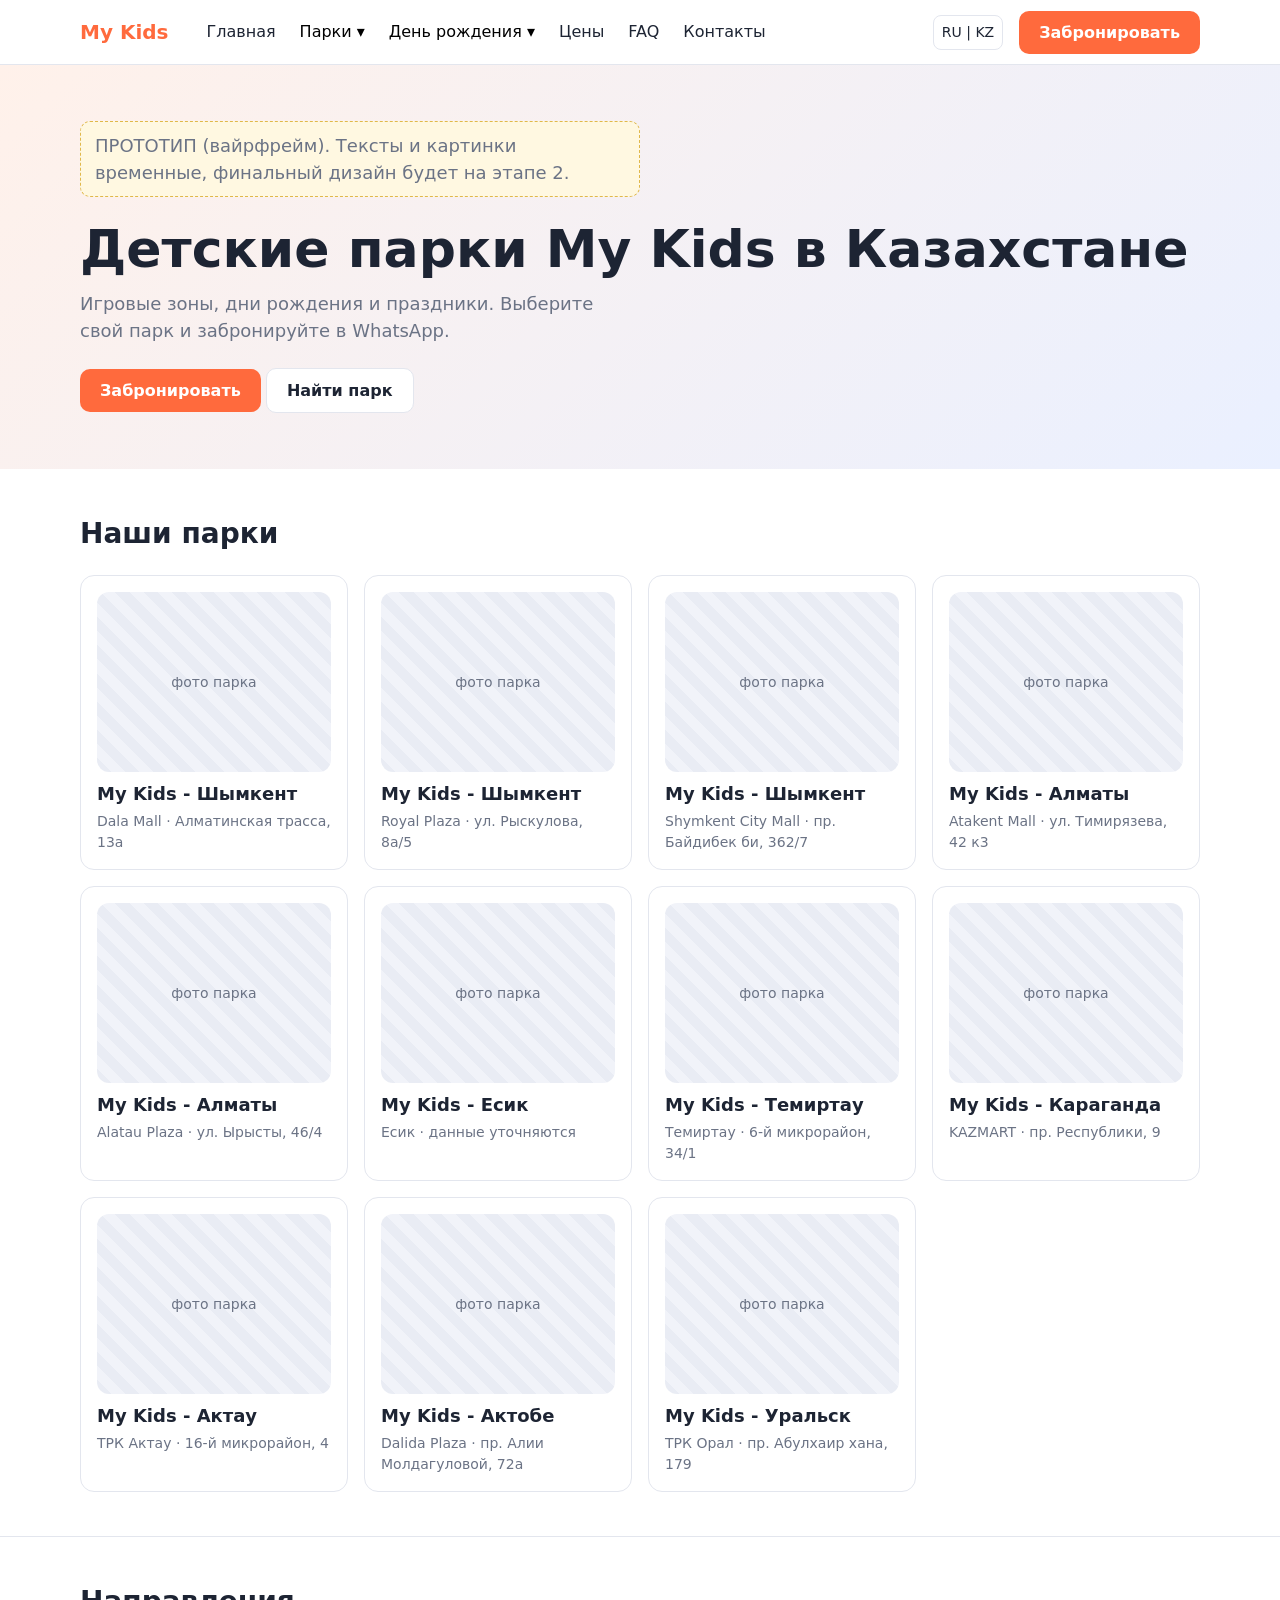
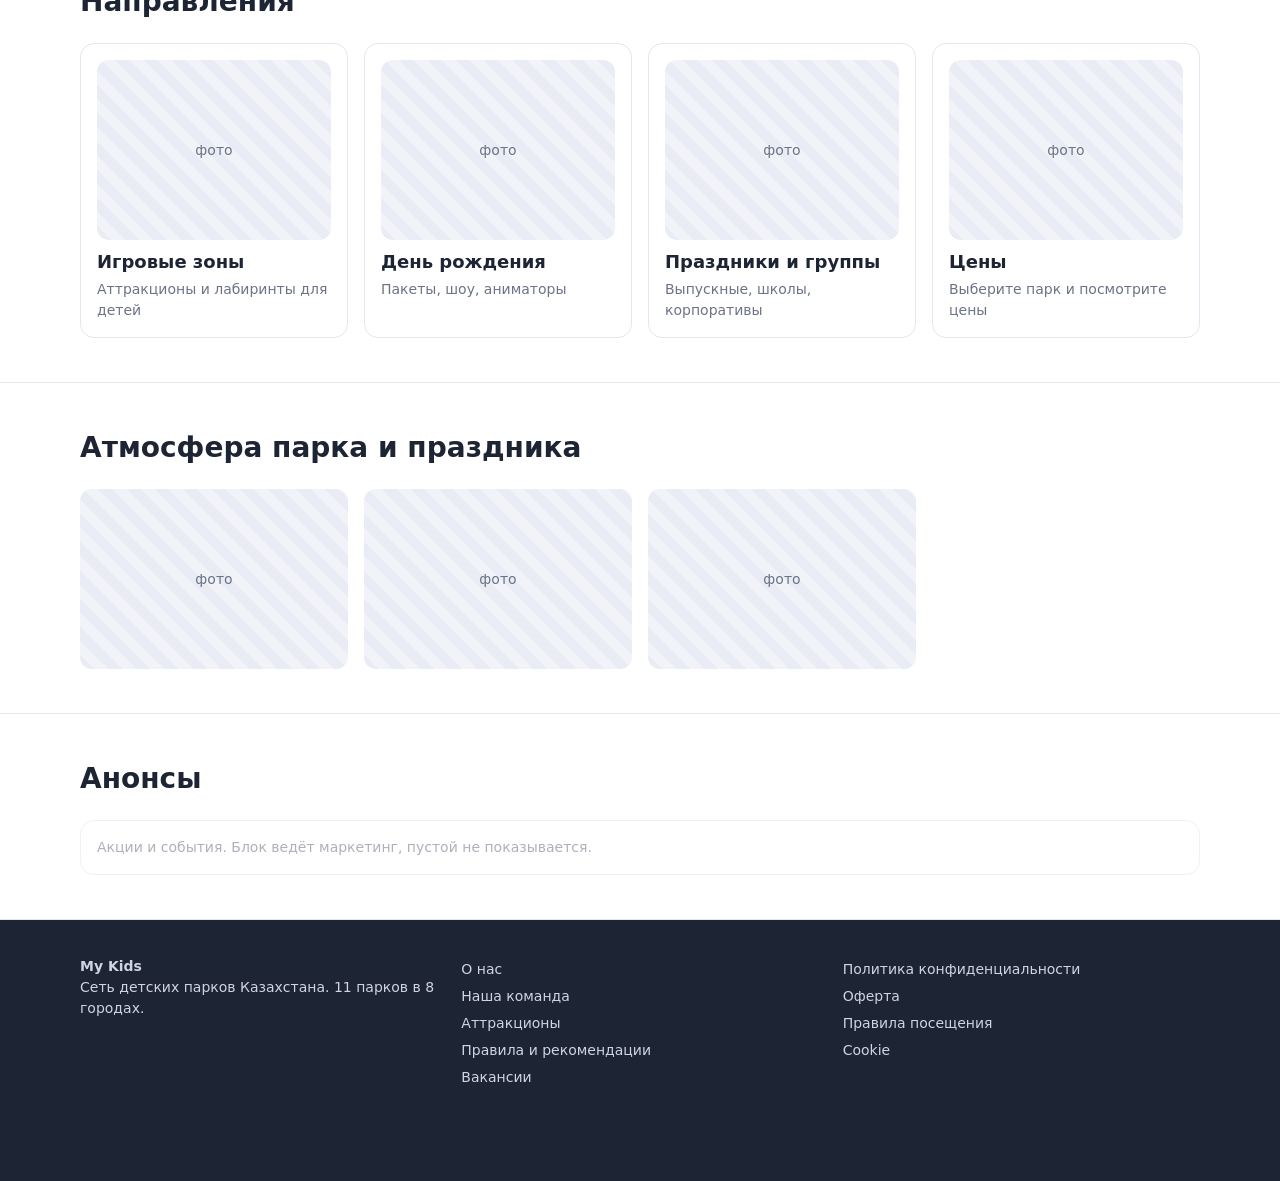
==== index.html @ 1615ea55 "feat: prototype preview" ====
<!doctype html><html lang="ru"><head><meta charset="utf-8"><meta name="robots" content="noindex,nofollow"><meta name="viewport" content="width=device-width,initial-scale=1">
<title>My Kids — прототип главной</title><link rel="stylesheet" href="style.css"></head><body>
<section class="hero"><div class="wrap">
 <p class="note">ПРОТОТИП (вайрфрейм). Тексты и картинки временные, финальный дизайн будет на этапе 2.</p>
 <h1>Детские парки My Kids в Казахстане</h1>
 <p>Игровые зоны, дни рождения и праздники. Выберите свой парк и забронируйте в WhatsApp.</p>
 <button class="btn" onclick="book()">Забронировать</button>
 <a class="btn sec" href="#parks">Найти парк</a>
</div></section>
<section class="blk" id="parks"><div class="wrap"><h2>Наши парки</h2><div class="grid" id="pg"></div></div></section>
<section class="blk"><div class="wrap"><h2>Направления</h2><div class="grid">
 <a class="card" href="#"><div class="ph">фото</div><h3>Игровые зоны</h3><p>Аттракционы и лабиринты для детей</p></a>
 <a class="card" href="#"><div class="ph">фото</div><h3>День рождения</h3><p>Пакеты, шоу, аниматоры</p></a>
 <a class="card" href="#"><div class="ph">фото</div><h3>Праздники и группы</h3><p>Выпускные, школы, корпоративы</p></a>
 <a class="card" href="#"><div class="ph">фото</div><h3>Цены</h3><p>Выберите парк и посмотрите цены</p></a>
</div></div></section>
<section class="blk"><div class="wrap"><h2>Атмосфера парка и праздника</h2><div class="grid"><div class="ph">фото</div><div class="ph">фото</div><div class="ph">фото</div></div></div></section>
<section class="blk"><div class="wrap"><h2>Анонсы</h2><div class="card empty"><p>Акции и события. Блок ведёт маркетинг, пустой не показывается.</p></div></div></section>
<script src="data.js"></script><script src="app.js"></script>
<script>document.addEventListener('DOMContentLoaded',()=>{
 $('#pg').innerHTML=PARKS.map(p=>`<a class="card" href="${parkUrl(p)}"><div class="ph">фото парка</div><h3>My Kids - ${p.city}</h3><p>${p.name}${p.addr?' · '+p.addr:' · данные уточняются'}</p></a>`).join('')})</script>
</body></html>
---- style.css ----
:root{--ink:#1d2433;--mut:#6b7385;--line:#e3e6ee;--bg:#f6f7fb;--acc:#ff6a3d;--acc2:#2f6bff;--wa:#25d366}
*{box-sizing:border-box}body{margin:0;font:16px/1.5 system-ui,sans-serif;color:var(--ink);background:#fff}
a{color:inherit}img{max-width:100%}
.wrap{max-width:1160px;margin:0 auto;padding:0 20px}
header{position:sticky;top:0;background:#fff;border-bottom:1px solid var(--line);z-index:20}
.bar{display:flex;align-items:center;gap:16px;height:64px}
.logo{font-weight:800;font-size:20px;text-decoration:none;color:var(--acc)}
nav{display:flex;gap:4px;margin-left:12px;flex:1}
nav a,nav button.nb{padding:8px 10px;border-radius:8px;text-decoration:none;font:inherit;background:none;border:0;cursor:pointer}
nav a:hover,nav .dd:hover>button{background:var(--bg)}
.dd{position:relative}.dd .menu{display:none;position:absolute;top:100%;left:0;background:#fff;border:1px solid var(--line);border-radius:10px;padding:6px;min-width:220px;box-shadow:0 8px 24px #0001}
.dd:hover .menu,.dd:focus-within .menu{display:block}.menu a{display:block}
.lang{border:1px solid var(--line);border-radius:8px;padding:6px 8px;font-size:14px}
.btn{display:inline-block;background:var(--acc);color:#fff;border:0;border-radius:10px;padding:12px 20px;font:600 16px system-ui;cursor:pointer;text-decoration:none}
.btn.sec{background:#fff;color:var(--ink);border:1px solid var(--line)}.btn.wa{background:var(--wa)}
.burger{display:none;background:none;border:1px solid var(--line);border-radius:8px;padding:8px 10px}
.hero{background:linear-gradient(135deg,#fff1ea,#eaf0ff);padding:56px 0}
.hero h1{font-size:clamp(30px,5vw,52px);line-height:1.1;margin:0 0 12px}
.hero p{font-size:18px;color:var(--mut);max-width:560px;margin:0 0 24px}
.ph{background:repeating-linear-gradient(45deg,#e9ecf4,#e9ecf4 10px,#f1f3f9 10px,#f1f3f9 20px);color:var(--mut);display:flex;align-items:center;justify-content:center;border-radius:12px;min-height:180px;font-size:14px;text-align:center;padding:8px}
section.blk{padding:44px 0;border-bottom:1px solid var(--line)}
section.blk h2{margin:0 0 20px;font-size:28px}
.grid{display:grid;gap:16px;grid-template-columns:repeat(auto-fill,minmax(240px,1fr))}
.card{border:1px solid var(--line);border-radius:14px;padding:16px;background:#fff}
.card h3{margin:8px 0 4px;font-size:18px}.card p{margin:0;color:var(--mut);font-size:14px}
a.card{text-decoration:none;display:block}a.card:hover{border-color:var(--acc)}
.tag{display:inline-block;font-size:12px;background:var(--bg);border-radius:6px;padding:2px 8px;color:var(--mut)}
.note{background:#fff8e1;border:1px dashed #e0b84a;border-radius:10px;padding:10px 14px;font-size:14px;margin:0 0 20px}
.empty{opacity:.55}
table{width:100%;border-collapse:collapse}td,th{padding:10px;border-bottom:1px solid var(--line);text-align:left}
.crumbs{font-size:14px;color:var(--mut);padding:14px 0}
.facts{display:grid;gap:8px;margin:16px 0 24px}.facts b{display:inline-block;min-width:80px;color:var(--mut);font-weight:500}
details{border-bottom:1px solid var(--line);padding:12px 0}summary{cursor:pointer;font-weight:600}
footer{background:#1d2433;color:#cfd4e2;padding:36px 0 90px;font-size:14px}footer a{display:block;color:#cfd4e2;text-decoration:none;padding:3px 0}
.fcols{display:grid;gap:24px;grid-template-columns:repeat(auto-fit,minmax(180px,1fr))}
.fixwa{display:none;position:fixed;left:12px;right:12px;bottom:12px;z-index:30;text-align:center;box-shadow:0 6px 20px #0003}
.modal{position:fixed;inset:0;background:#0007;display:none;align-items:center;justify-content:center;z-index:50;padding:16px}
.modal.on{display:flex}.mbox{background:#fff;border-radius:16px;padding:24px;max-width:560px;width:100%;max-height:90vh;overflow:auto}
.mbox h3{margin:0 0 4px;font-size:22px}.opts{display:grid;gap:8px;grid-template-columns:repeat(auto-fill,minmax(150px,1fr));margin-top:14px}
.opts button{border:1px solid var(--line);background:#fff;border-radius:10px;padding:12px;font:inherit;text-align:left;cursor:pointer}
.opts button:hover{border-color:var(--acc)}.opts small{display:block;color:var(--mut)}
.pbar{position:sticky;top:64px;background:#fff;border-bottom:1px solid var(--line);z-index:10;overflow-x:auto;white-space:nowrap}
.pbar a{display:inline-block;padding:12px 12px;text-decoration:none;font-size:14px;color:var(--mut)}.pbar a:hover{color:var(--ink)}
@media(max-width:860px){
 nav{display:none;position:absolute;top:64px;left:0;right:0;background:#fff;flex-direction:column;border-bottom:1px solid var(--line);padding:8px 20px}
 nav.on{display:flex}.burger{display:block;margin-left:auto}.dd .menu{position:static;display:block;border:0;box-shadow:none;padding-left:12px}
 .bar>.btn{display:none}.fixwa{display:block}.pbar{top:64px}
}
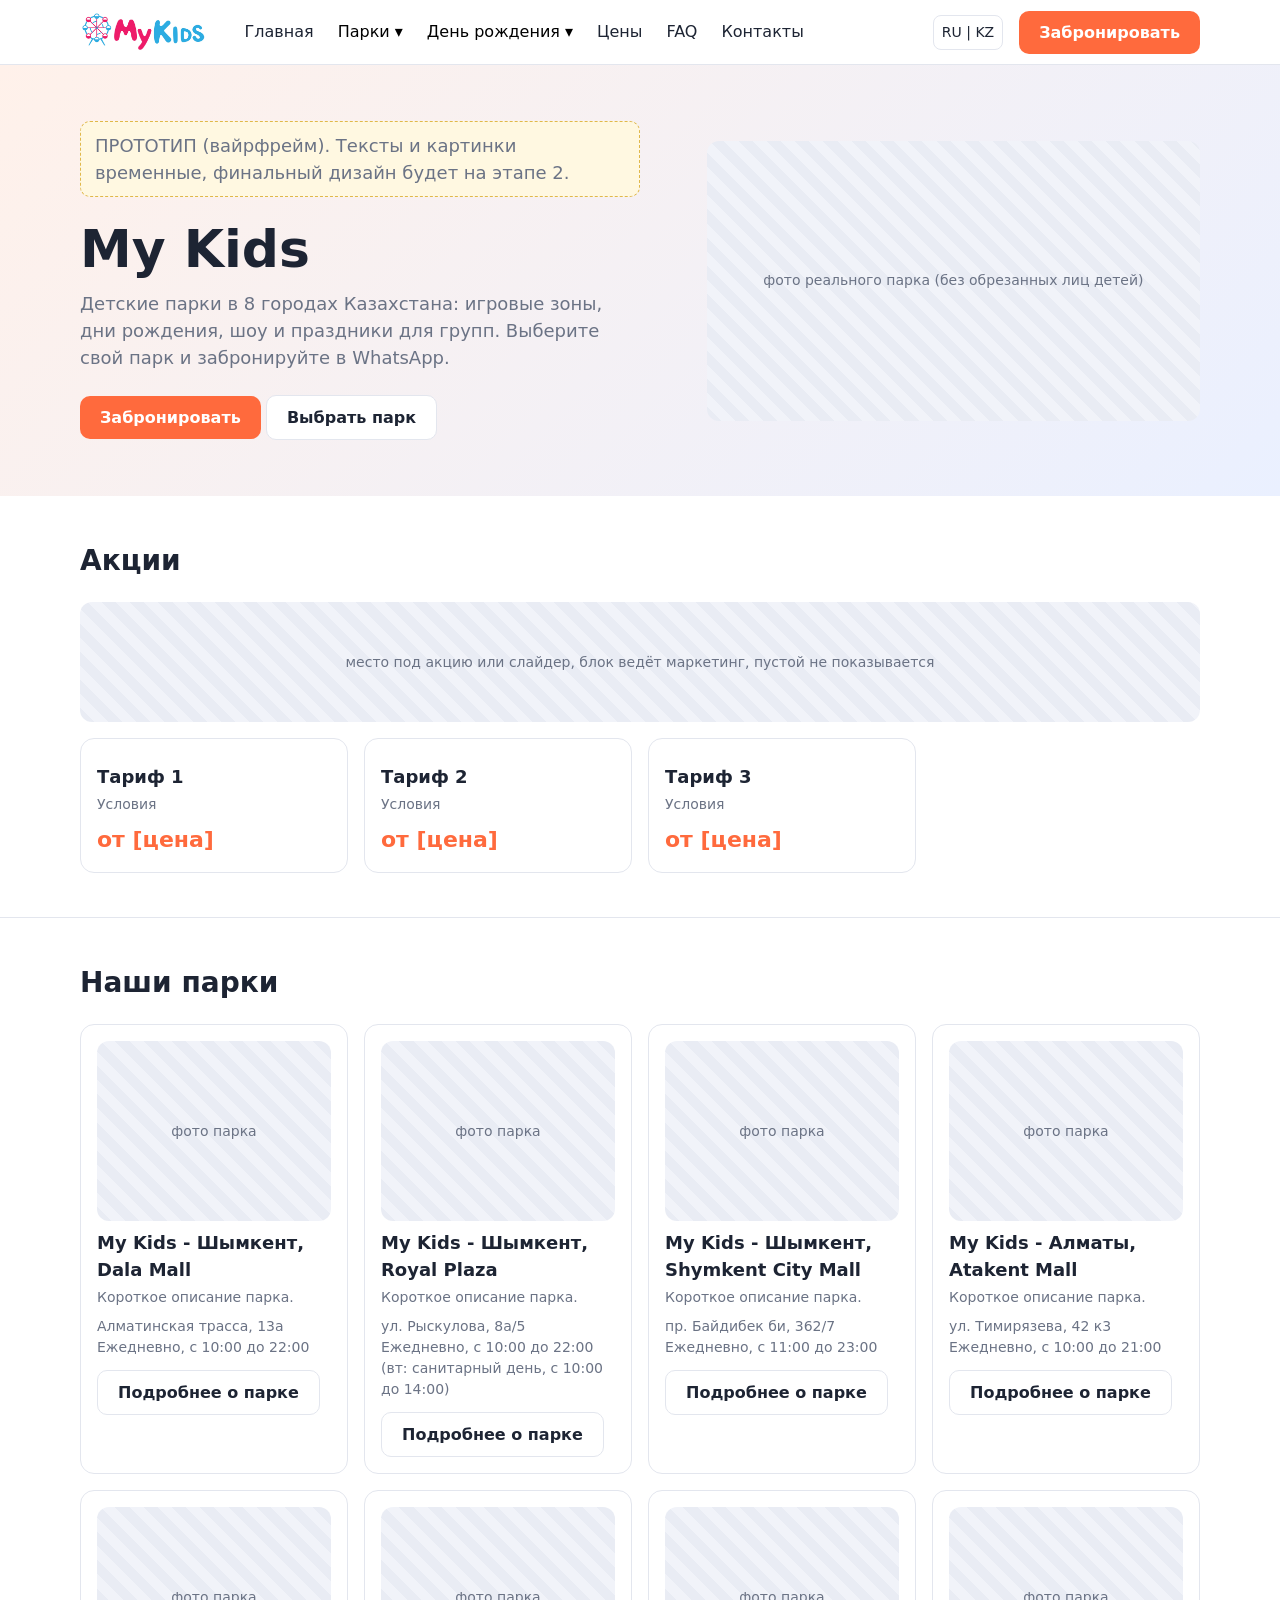
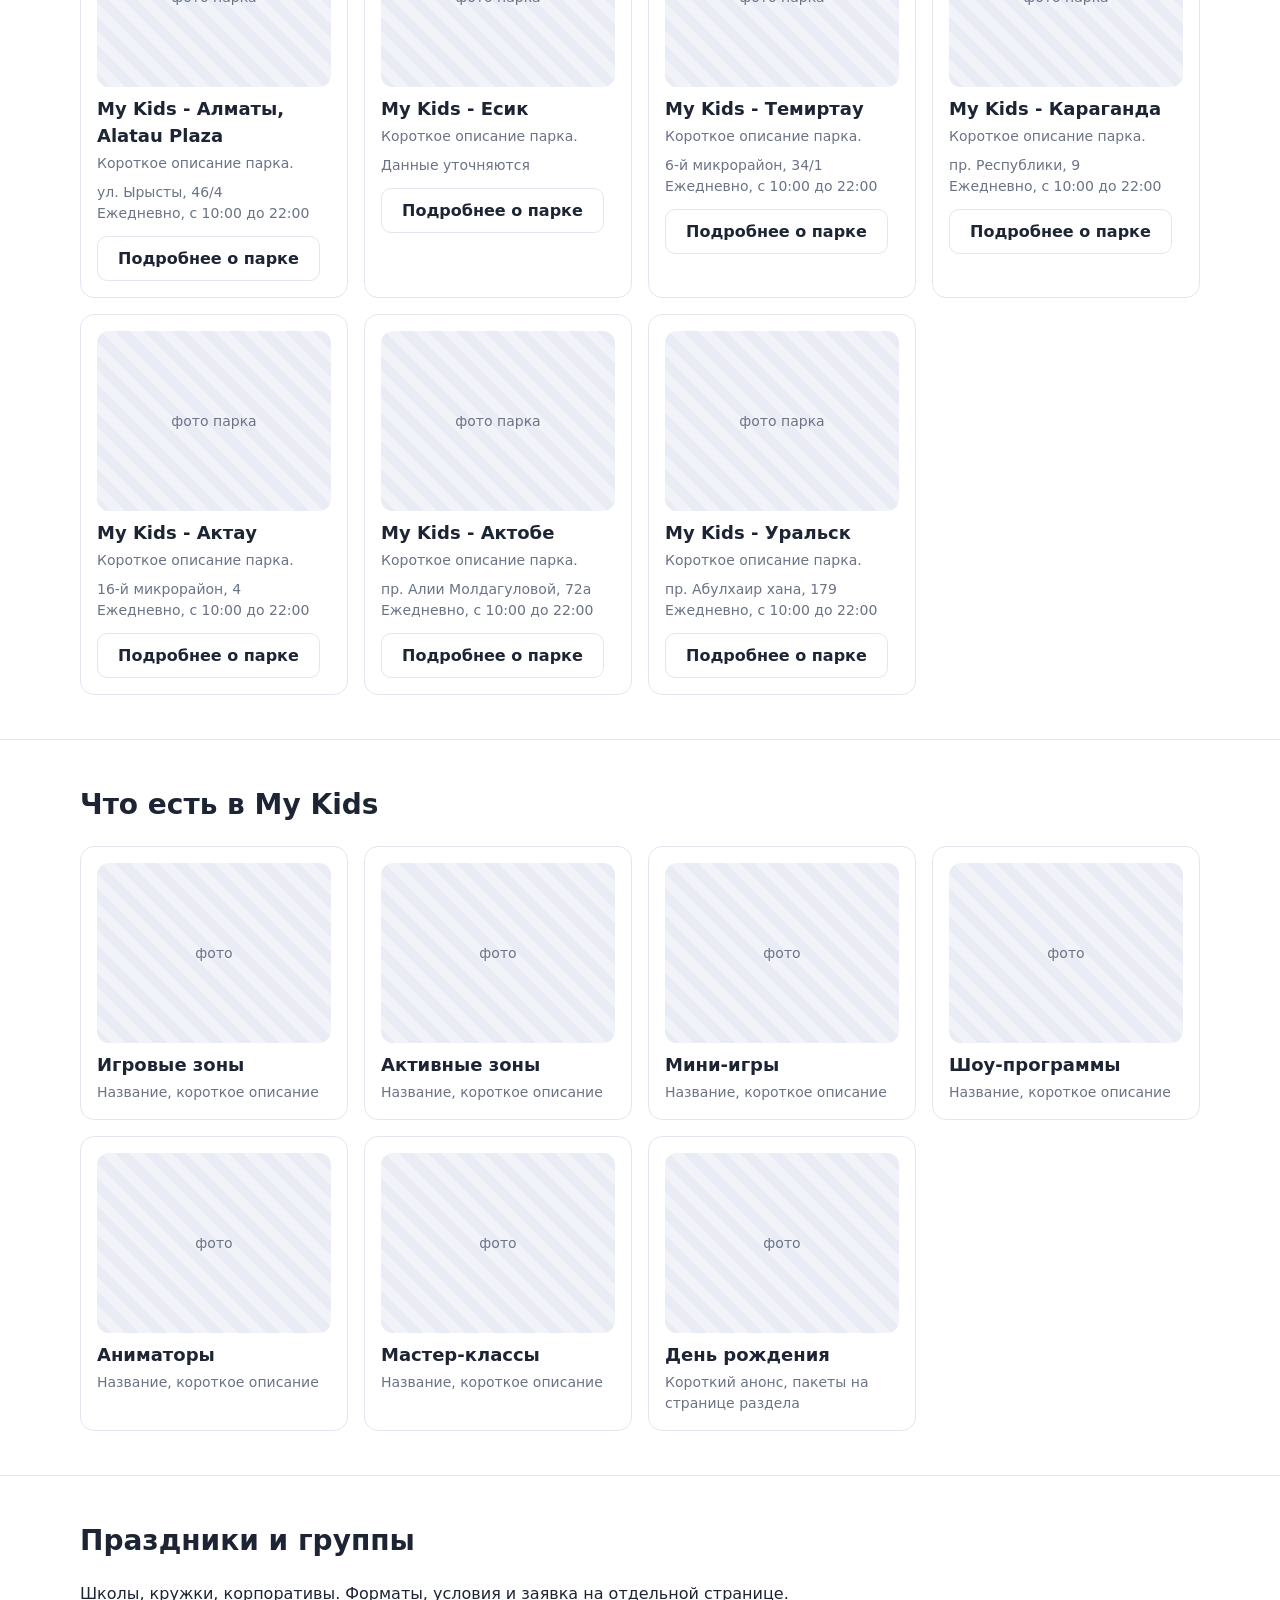
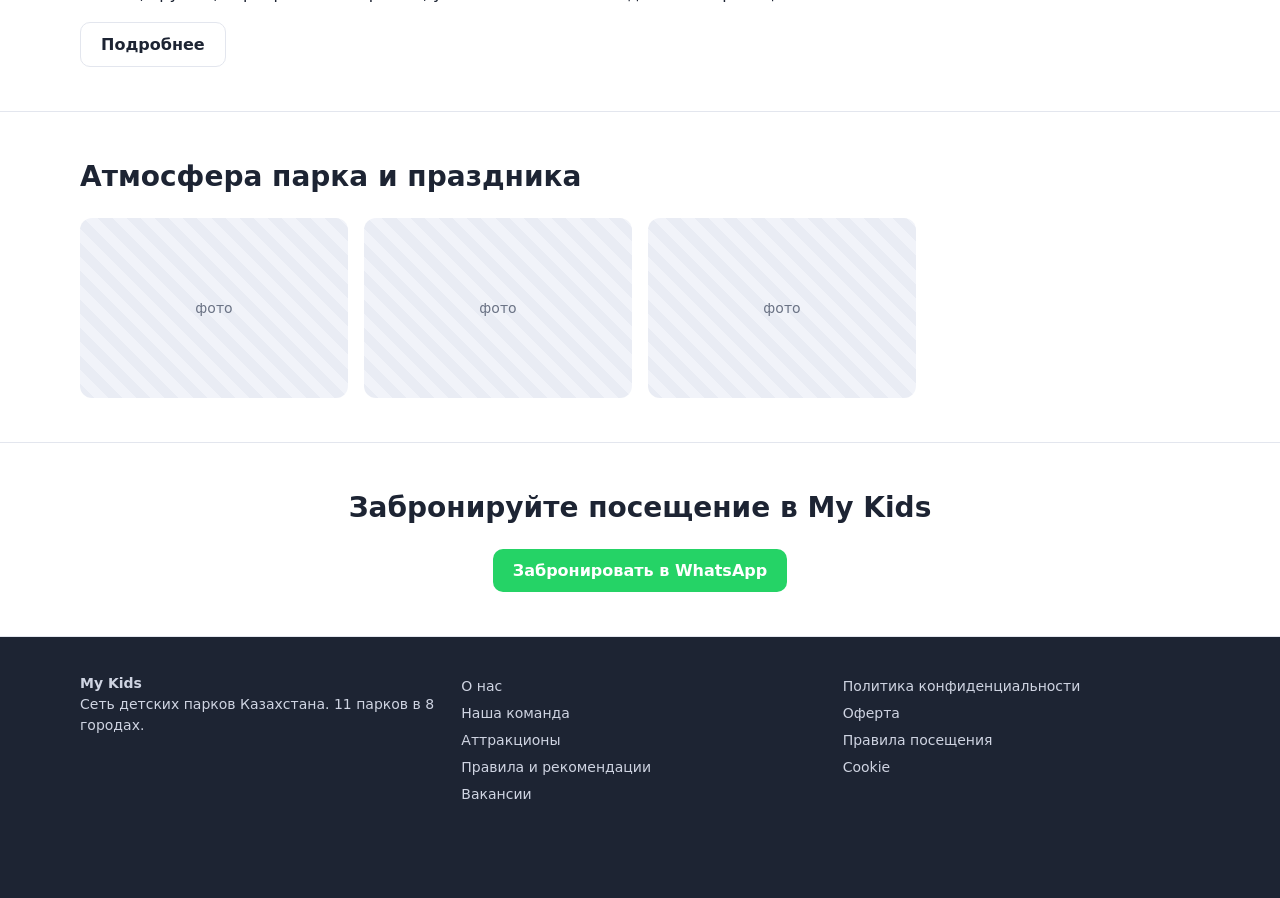
==== commit 8b8e9ffc: "chore: update preview" ====
--- a/index.html
+++ b/index.html
@@ -1,22 +1,28 @@
 <!doctype html><html lang="ru"><head><meta charset="utf-8"><meta name="robots" content="noindex,nofollow"><meta name="viewport" content="width=device-width,initial-scale=1">
-<title>My Kids — прототип главной</title><link rel="stylesheet" href="style.css"></head><body>
-<section class="hero"><div class="wrap">
+<title>My Kids</title><link rel="stylesheet" href="style.css"></head><body>
+<section class="hero"><div class="wrap hgrid"><div>
  <p class="note">ПРОТОТИП (вайрфрейм). Тексты и картинки временные, финальный дизайн будет на этапе 2.</p>
- <h1>Детские парки My Kids в Казахстане</h1>
- <p>Игровые зоны, дни рождения и праздники. Выберите свой парк и забронируйте в WhatsApp.</p>
+ <h1>My Kids</h1>
+ <p>Детские парки в 8 городах Казахстана: игровые зоны, дни рождения, шоу и праздники для групп. Выберите свой парк и забронируйте в WhatsApp.</p>
  <button class="btn" onclick="book()">Забронировать</button>
- <a class="btn sec" href="#parks">Найти парк</a>
+ <a class="btn sec" href="#parks">Выбрать парк</a></div>
+ <div class="ph">фото реального парка (без обрезанных лиц детей)</div>
 </div></section>
+<section class="blk"><div class="wrap"><h2>Акции</h2><div class="ph" style="min-height:120px">место под акцию или слайдер, блок ведёт маркетинг, пустой не показывается</div>
+ <div class="grid" style="margin-top:16px"><div class="card"><h3>Тариф 1</h3><p>Условия</p><div class="price">от [цена]</div></div><div class="card"><h3>Тариф 2</h3><p>Условия</p><div class="price">от [цена]</div></div><div class="card"><h3>Тариф 3</h3><p>Условия</p><div class="price">от [цена]</div></div></div></div></section>
 <section class="blk" id="parks"><div class="wrap"><h2>Наши парки</h2><div class="grid" id="pg"></div></div></section>
-<section class="blk"><div class="wrap"><h2>Направления</h2><div class="grid">
- <a class="card" href="#"><div class="ph">фото</div><h3>Игровые зоны</h3><p>Аттракционы и лабиринты для детей</p></a>
- <a class="card" href="#"><div class="ph">фото</div><h3>День рождения</h3><p>Пакеты, шоу, аниматоры</p></a>
- <a class="card" href="#"><div class="ph">фото</div><h3>Праздники и группы</h3><p>Выпускные, школы, корпоративы</p></a>
- <a class="card" href="#"><div class="ph">фото</div><h3>Цены</h3><p>Выберите парк и посмотрите цены</p></a>
+<section class="blk"><div class="wrap"><h2>Что есть в My Kids</h2><div class="grid">
+ <div class="card"><div class="ph">фото</div><h3>Игровые зоны</h3><p>Название, короткое описание</p></div>
+ <div class="card"><div class="ph">фото</div><h3>Активные зоны</h3><p>Название, короткое описание</p></div>
+ <div class="card"><div class="ph">фото</div><h3>Мини-игры</h3><p>Название, короткое описание</p></div>
+ <a class="card" href="birthday.html#shows"><div class="ph">фото</div><h3>Шоу-программы</h3><p>Название, короткое описание</p></a>
+ <a class="card" href="birthday.html#animators"><div class="ph">фото</div><h3>Аниматоры</h3><p>Название, короткое описание</p></a>
+ <div class="card"><div class="ph">фото</div><h3>Мастер-классы</h3><p>Название, короткое описание</p></div>
+ <a class="card" href="birthday.html"><div class="ph">фото</div><h3>День рождения</h3><p>Короткий анонс, пакеты на странице раздела</p></a>
 </div></div></section>
+<section class="blk"><div class="wrap"><h2>Праздники и группы</h2><p>Школы, кружки, корпоративы. Форматы, условия и заявка на отдельной странице.</p><a class="btn sec" href="groups.html">Подробнее</a></div></section>
 <section class="blk"><div class="wrap"><h2>Атмосфера парка и праздника</h2><div class="grid"><div class="ph">фото</div><div class="ph">фото</div><div class="ph">фото</div></div></div></section>
-<section class="blk"><div class="wrap"><h2>Анонсы</h2><div class="card empty"><p>Акции и события. Блок ведёт маркетинг, пустой не показывается.</p></div></div></section>
 <script src="data.js"></script><script src="app.js"></script>
 <script>document.addEventListener('DOMContentLoaded',()=>{
- $('#pg').innerHTML=PARKS.map(p=>`<a class="card" href="${parkUrl(p)}"><div class="ph">фото парка</div><h3>My Kids - ${p.city}</h3><p>${p.name}${p.addr?' · '+p.addr:' · данные уточняются'}</p></a>`).join('')})</script>
+ $('#pg').innerHTML=PARKS.map(p=>`<a class="card" href="${parkUrl(p)}"><div class="ph">фото парка</div><h3>${pname(p)}</h3><p>Короткое описание парка.</p><p style="margin-top:8px">${p.addr?p.addr+'<br>'+p.hours:'Данные уточняются'}</p><span class="btn sec" style="margin-top:12px">Подробнее о парке</span></a>`).join('')})</script>
 </body></html>
--- a/style.css
+++ b/style.css
@@ -46,3 +46,14 @@
  nav.on{display:flex}.burger{display:block;margin-left:auto}.dd .menu{position:static;display:block;border:0;box-shadow:none;padding-left:12px}
  .bar>.btn{display:none}.fixwa{display:block}.pbar{top:64px}
 }
+table{display:block;overflow-x:auto}
+
+.hgrid{display:grid;gap:24px;grid-template-columns:1.1fr .9fr;align-items:center}
+.hgrid .ph{min-height:280px}
+.steps{counter-reset:s;display:grid;gap:12px;grid-template-columns:repeat(auto-fill,minmax(200px,1fr));padding:0;list-style:none}
+.steps li{counter-increment:s;border:1px solid var(--line);border-radius:12px;padding:14px}
+.steps li:before{content:counter(s);display:inline-block;background:var(--acc);color:#fff;border-radius:50%;width:26px;height:26px;text-align:center;margin-right:8px}
+.price{font-size:22px;font-weight:700;color:var(--acc);margin-top:8px}
+.fld{display:grid;gap:12px;max-width:520px}.fld select,.fld input{width:100%;padding:10px;font:inherit}
+@media(max-width:860px){.hgrid{grid-template-columns:1fr}.hgrid .ph{min-height:180px}}
+.logo img{display:block;height:40px;width:auto}
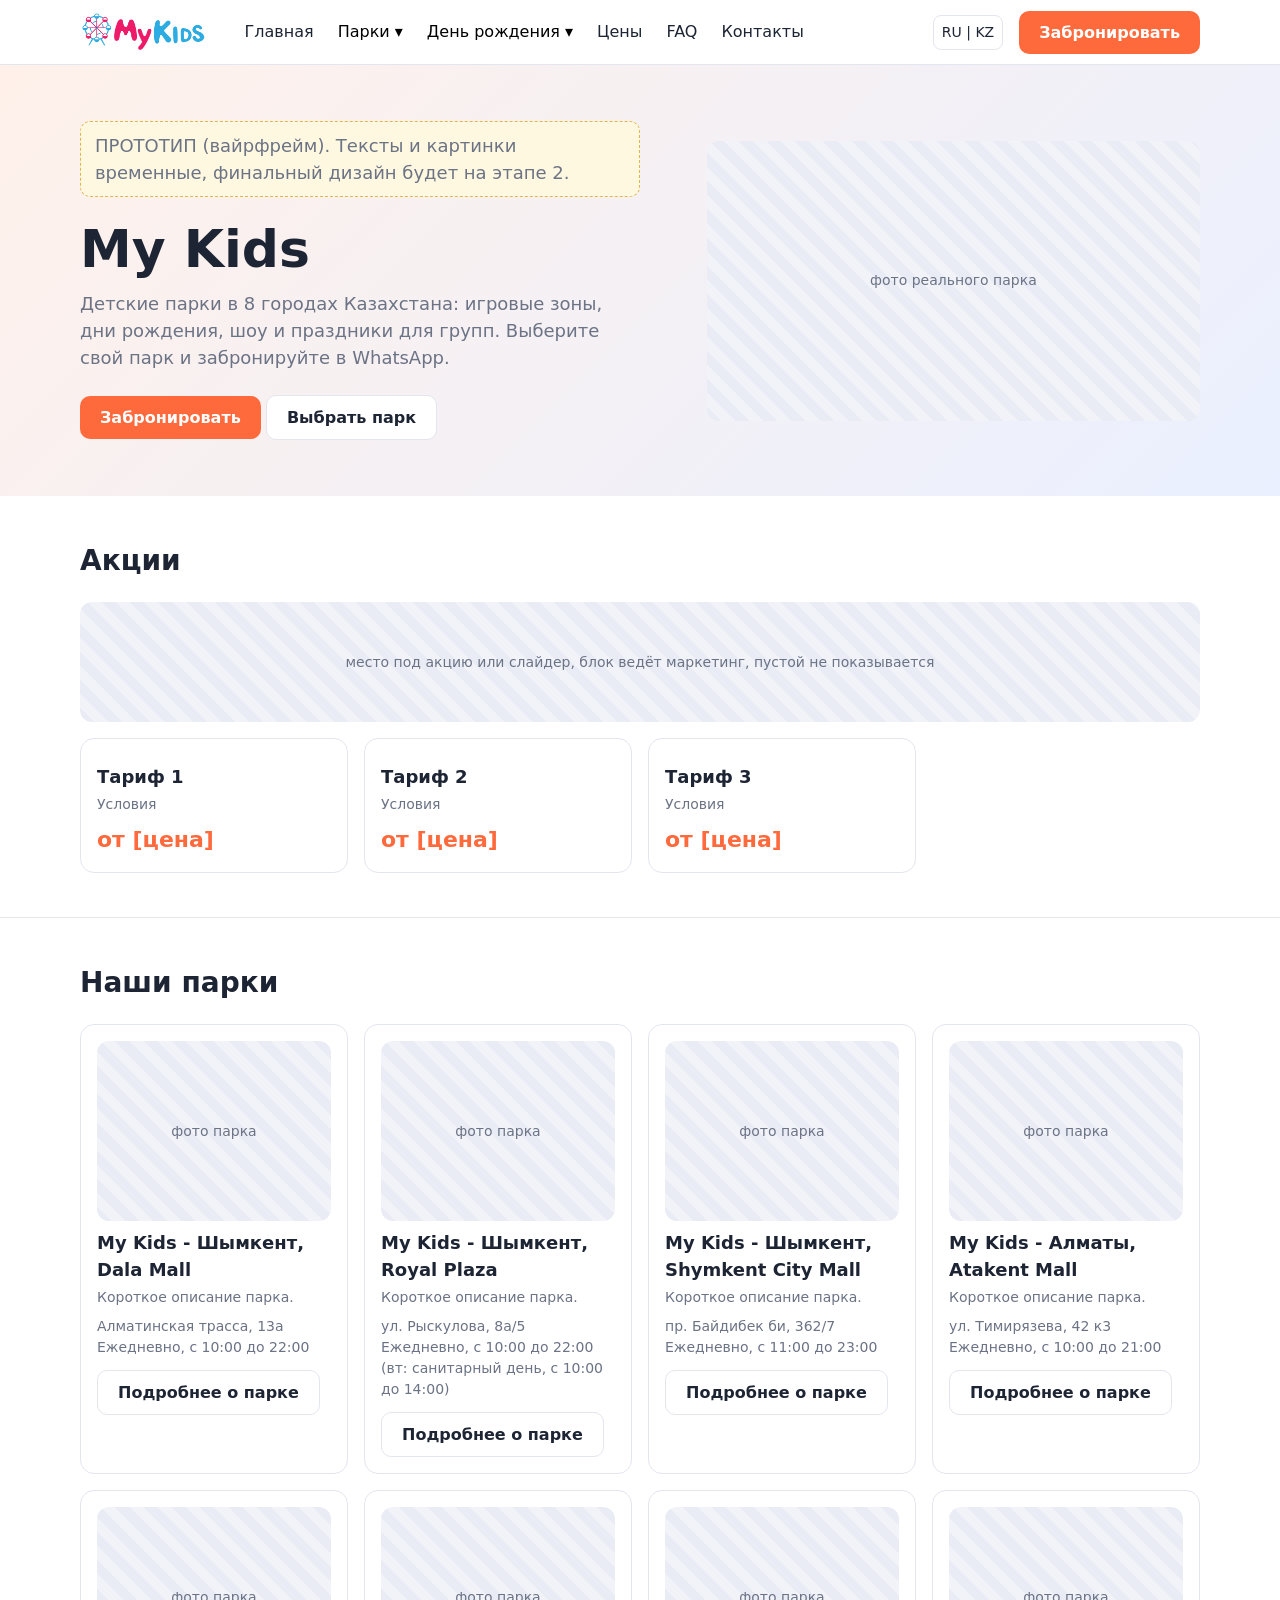
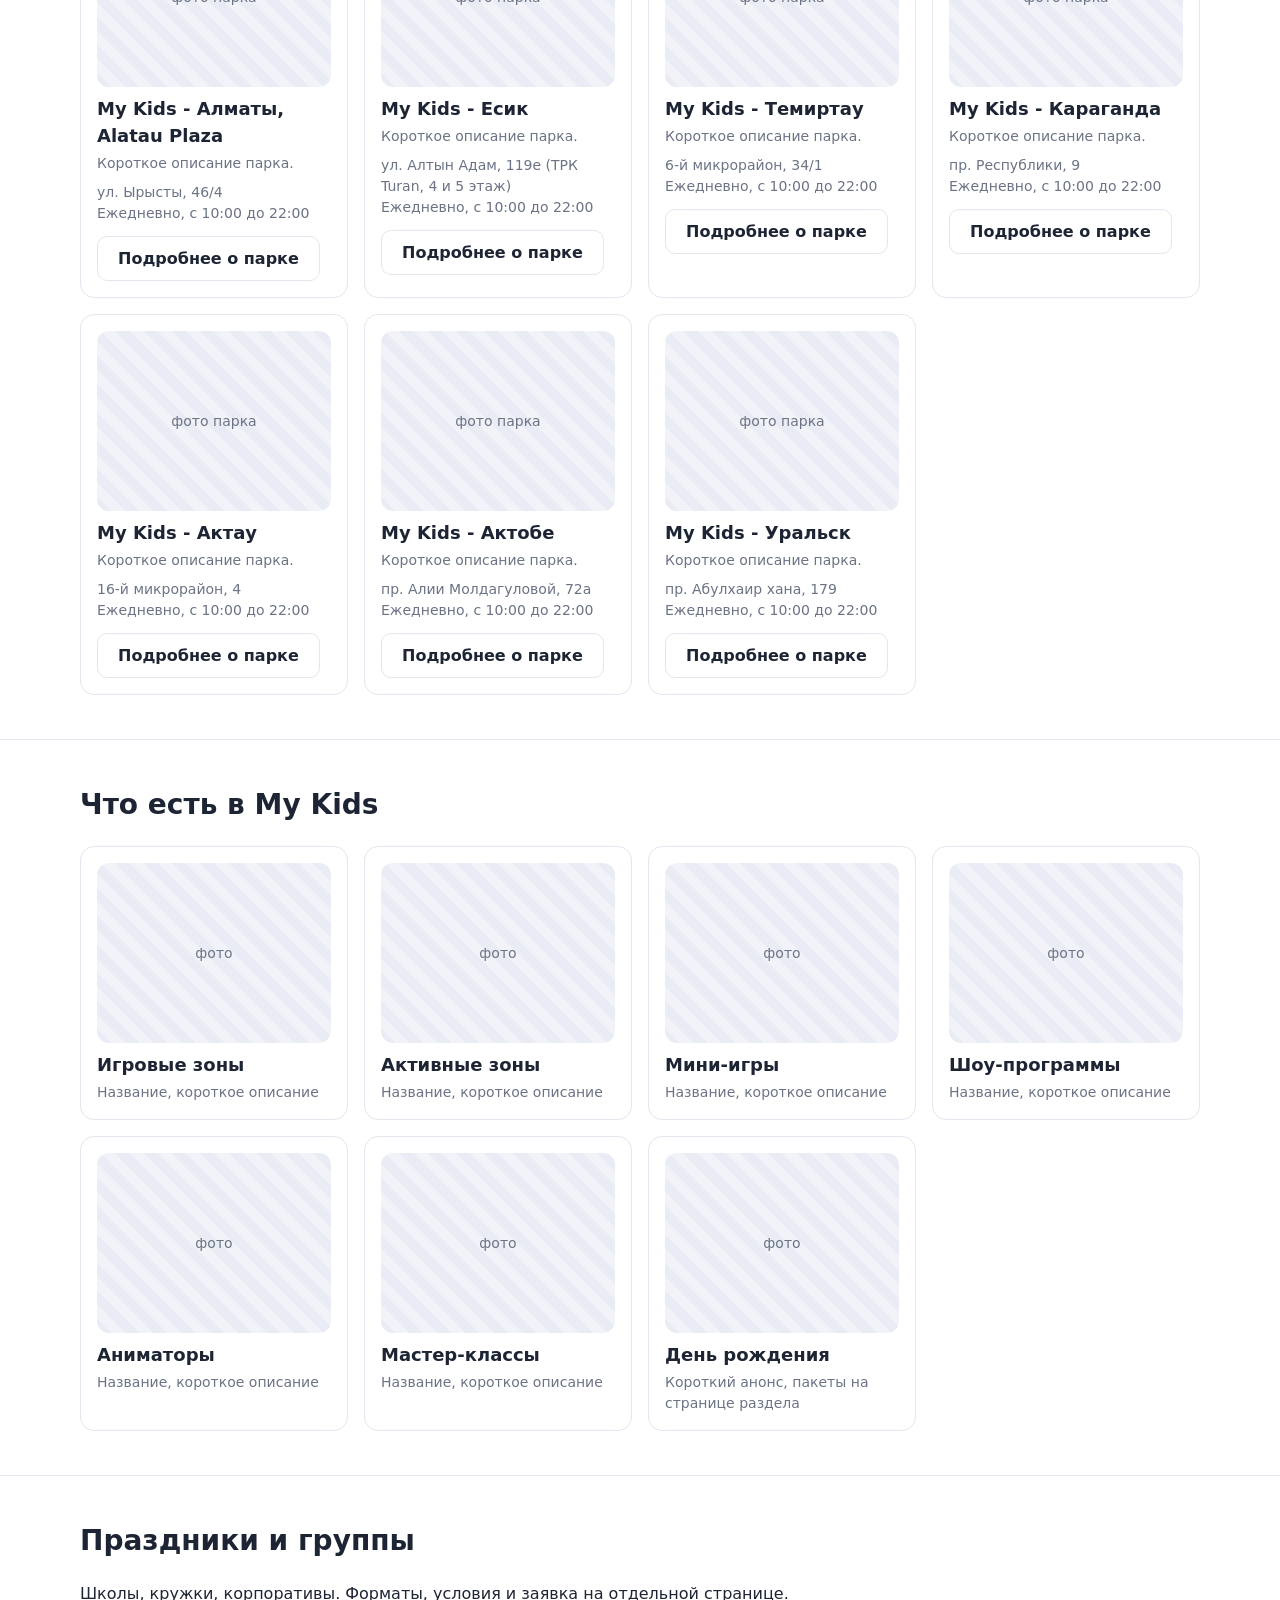
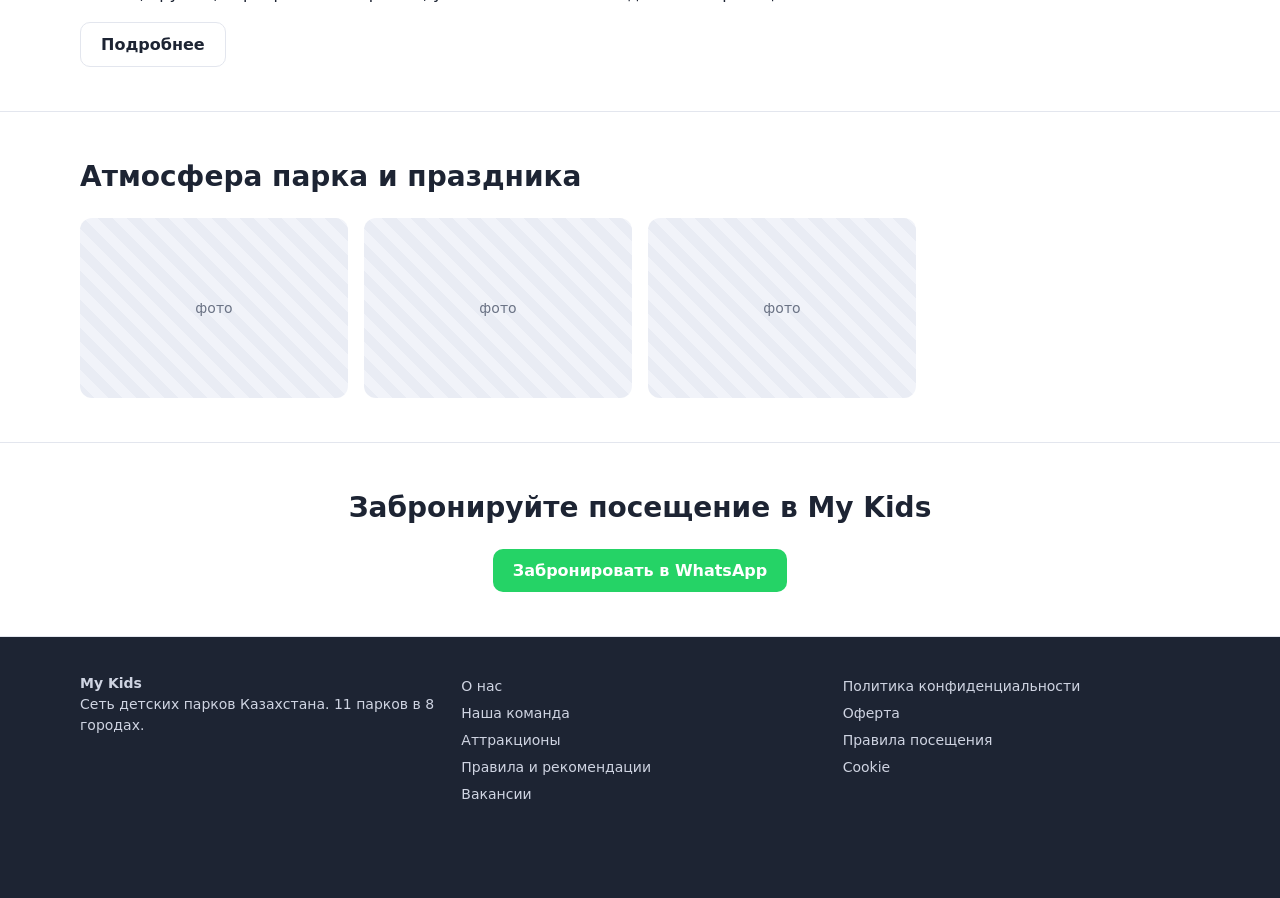
==== commit 44bb7175: "chore: update preview" ====
--- a/index.html
+++ b/index.html
@@ -6,7 +6,7 @@
  <p>Детские парки в 8 городах Казахстана: игровые зоны, дни рождения, шоу и праздники для групп. Выберите свой парк и забронируйте в WhatsApp.</p>
  <button class="btn" onclick="book()">Забронировать</button>
  <a class="btn sec" href="#parks">Выбрать парк</a></div>
- <div class="ph">фото реального парка (без обрезанных лиц детей)</div>
+ <div class="ph">фото реального парка</div>
 </div></section>
 <section class="blk"><div class="wrap"><h2>Акции</h2><div class="ph" style="min-height:120px">место под акцию или слайдер, блок ведёт маркетинг, пустой не показывается</div>
  <div class="grid" style="margin-top:16px"><div class="card"><h3>Тариф 1</h3><p>Условия</p><div class="price">от [цена]</div></div><div class="card"><h3>Тариф 2</h3><p>Условия</p><div class="price">от [цена]</div></div><div class="card"><h3>Тариф 3</h3><p>Условия</p><div class="price">от [цена]</div></div></div></div></section>
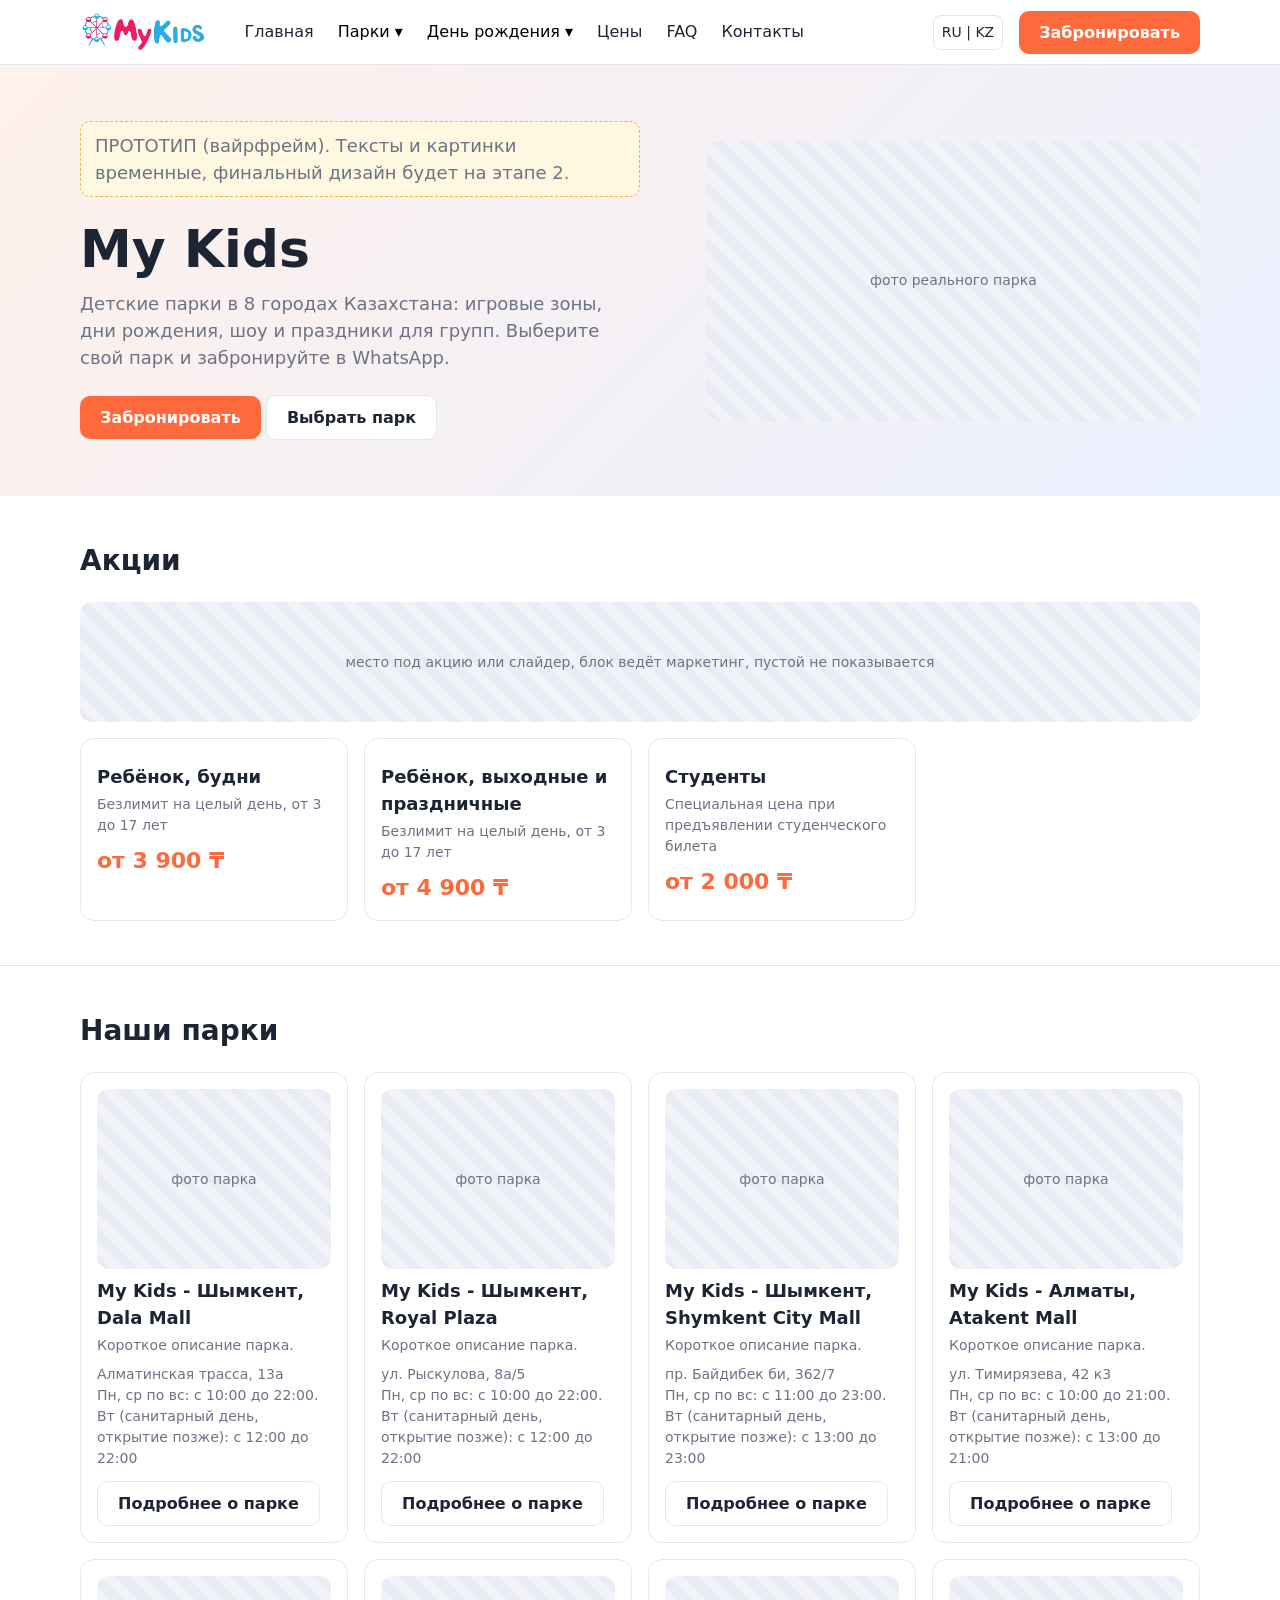
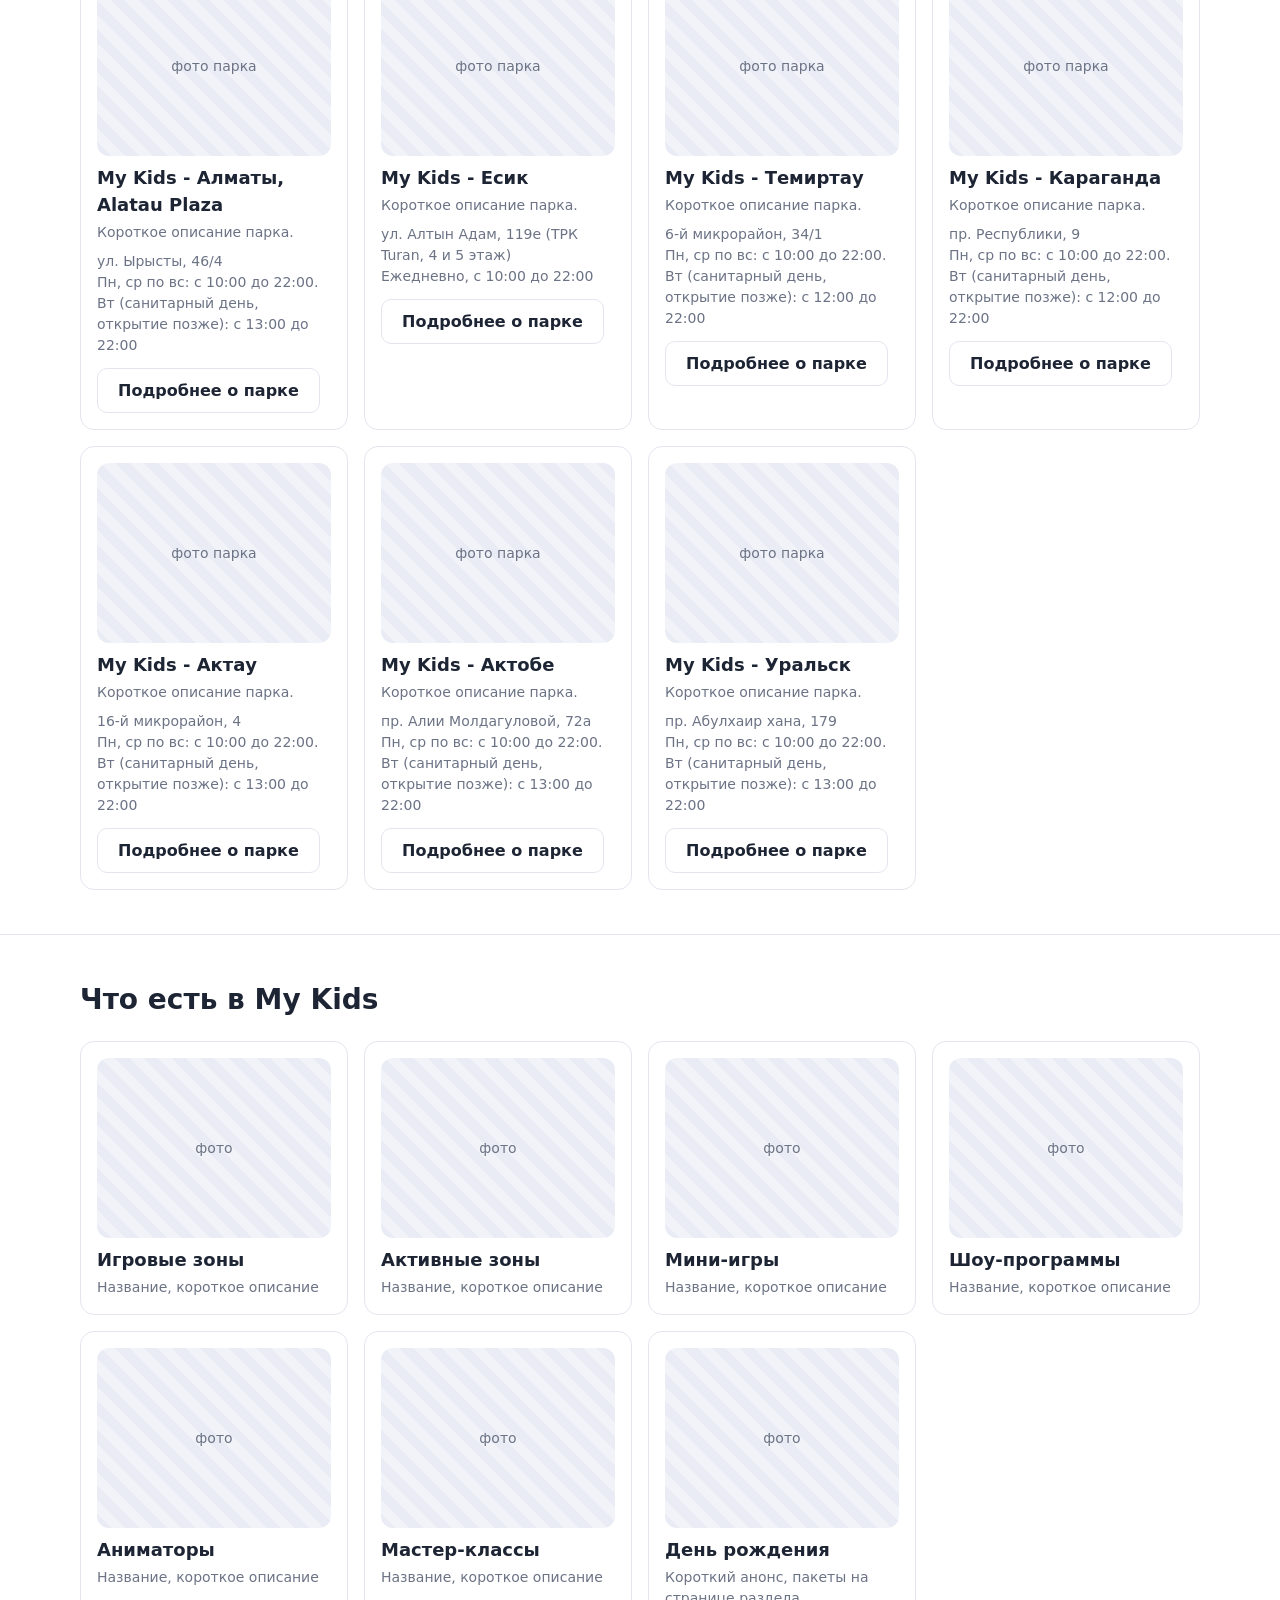
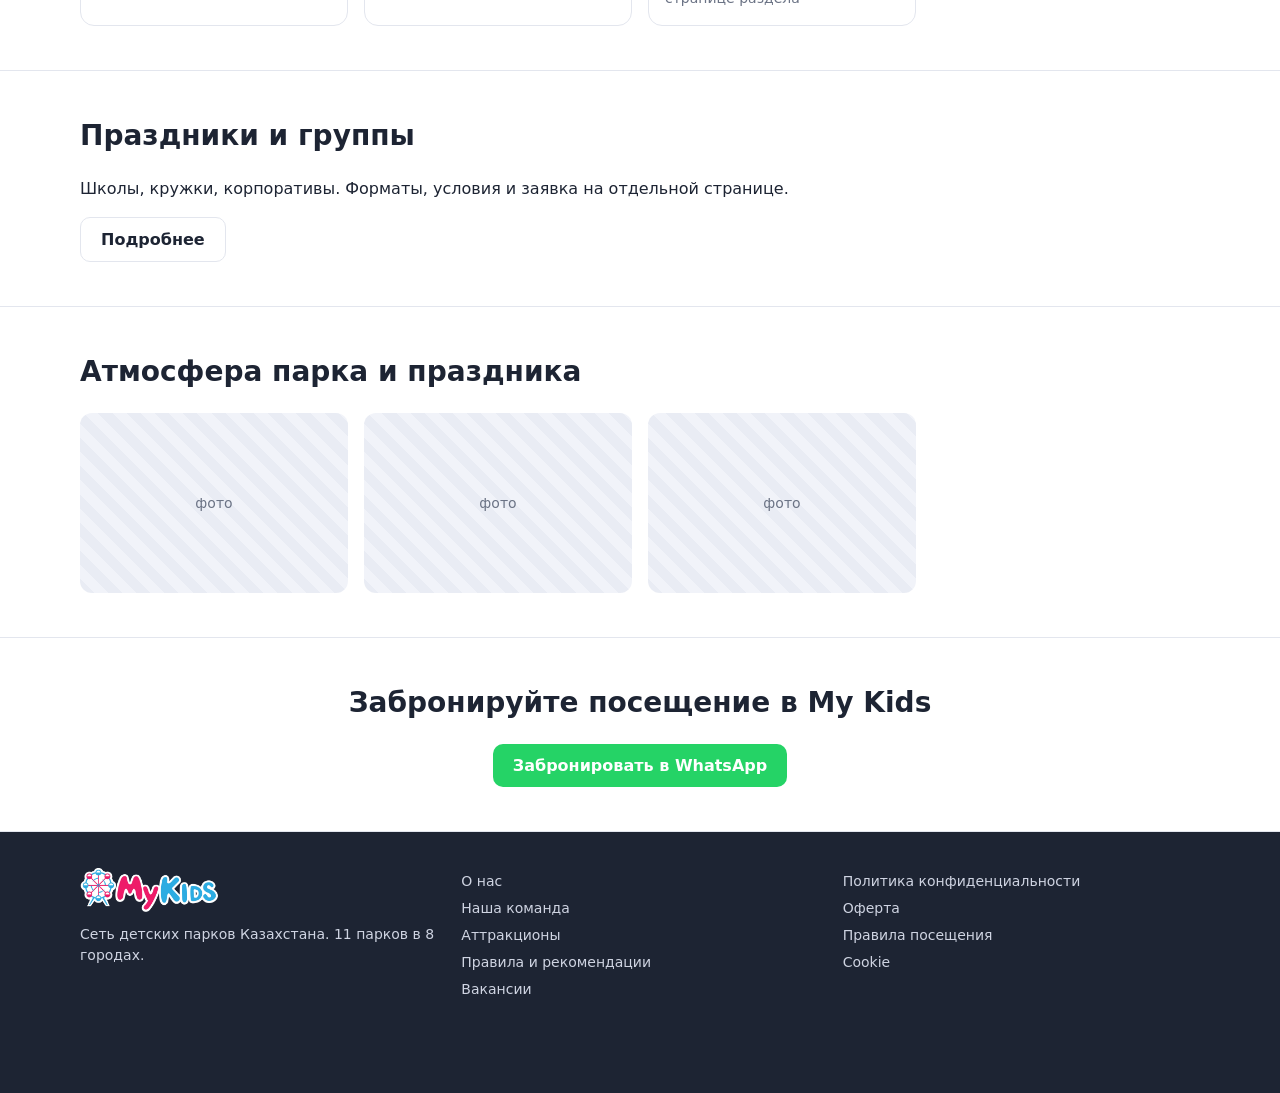
==== commit b9548365: "chore: update preview" ====
--- a/index.html
+++ b/index.html
@@ -9,7 +9,7 @@
  <div class="ph">фото реального парка</div>
 </div></section>
 <section class="blk"><div class="wrap"><h2>Акции</h2><div class="ph" style="min-height:120px">место под акцию или слайдер, блок ведёт маркетинг, пустой не показывается</div>
- <div class="grid" style="margin-top:16px"><div class="card"><h3>Тариф 1</h3><p>Условия</p><div class="price">от [цена]</div></div><div class="card"><h3>Тариф 2</h3><p>Условия</p><div class="price">от [цена]</div></div><div class="card"><h3>Тариф 3</h3><p>Условия</p><div class="price">от [цена]</div></div></div></div></section>
+ <div class="grid" id="pc" style="margin-top:16px"></div></div></section>
 <section class="blk" id="parks"><div class="wrap"><h2>Наши парки</h2><div class="grid" id="pg"></div></div></section>
 <section class="blk"><div class="wrap"><h2>Что есть в My Kids</h2><div class="grid">
  <div class="card"><div class="ph">фото</div><h3>Игровые зоны</h3><p>Название, короткое описание</p></div>
@@ -24,5 +24,7 @@
 <section class="blk"><div class="wrap"><h2>Атмосфера парка и праздника</h2><div class="grid"><div class="ph">фото</div><div class="ph">фото</div><div class="ph">фото</div></div></div></section>
 <script src="data.js"></script><script src="app.js"></script>
 <script>document.addEventListener('DOMContentLoaded',()=>{
+ const mn=f=>Math.min(...Object.values(PRICE).map(f));
+ $('#pc').innerHTML=`<div class="card"><h3>Ребёнок, будни</h3><p>Безлимит на целый день, от 3 до 17 лет</p><div class="price">от ${money(mn(x=>x['Будний Безлимит']))}</div></div><div class="card"><h3>Ребёнок, выходные и праздничные</h3><p>Безлимит на целый день, от 3 до 17 лет</p><div class="price">от ${money(mn(x=>x['Выходной Безлимит']))}</div></div><div class="card"><h3>Студенты</h3><p>Специальная цена при предъявлении студенческого билета</p><div class="price">от ${money(Math.min(...Object.values(DPRICE).map(x=>x.student.wd)))}</div></div>`;
  $('#pg').innerHTML=PARKS.map(p=>`<a class="card" href="${parkUrl(p)}"><div class="ph">фото парка</div><h3>${pname(p)}</h3><p>Короткое описание парка.</p><p style="margin-top:8px">${p.addr?p.addr+'<br>'+p.hours:'Данные уточняются'}</p><span class="btn sec" style="margin-top:12px">Подробнее о парке</span></a>`).join('')})</script>
 </body></html>
--- a/style.css
+++ b/style.css
@@ -57,3 +57,5 @@
 .fld{display:grid;gap:12px;max-width:520px}.fld select,.fld input{width:100%;padding:10px;font:inherit}
 @media(max-width:860px){.hgrid{grid-template-columns:1fr}.hgrid .ph{min-height:180px}}
 .logo img{display:block;height:40px;width:auto}
+
+footer .flogo{display:block;width:fit-content;padding:0;margin-bottom:12px}footer .flogo img{display:block;height:44px;width:auto}
